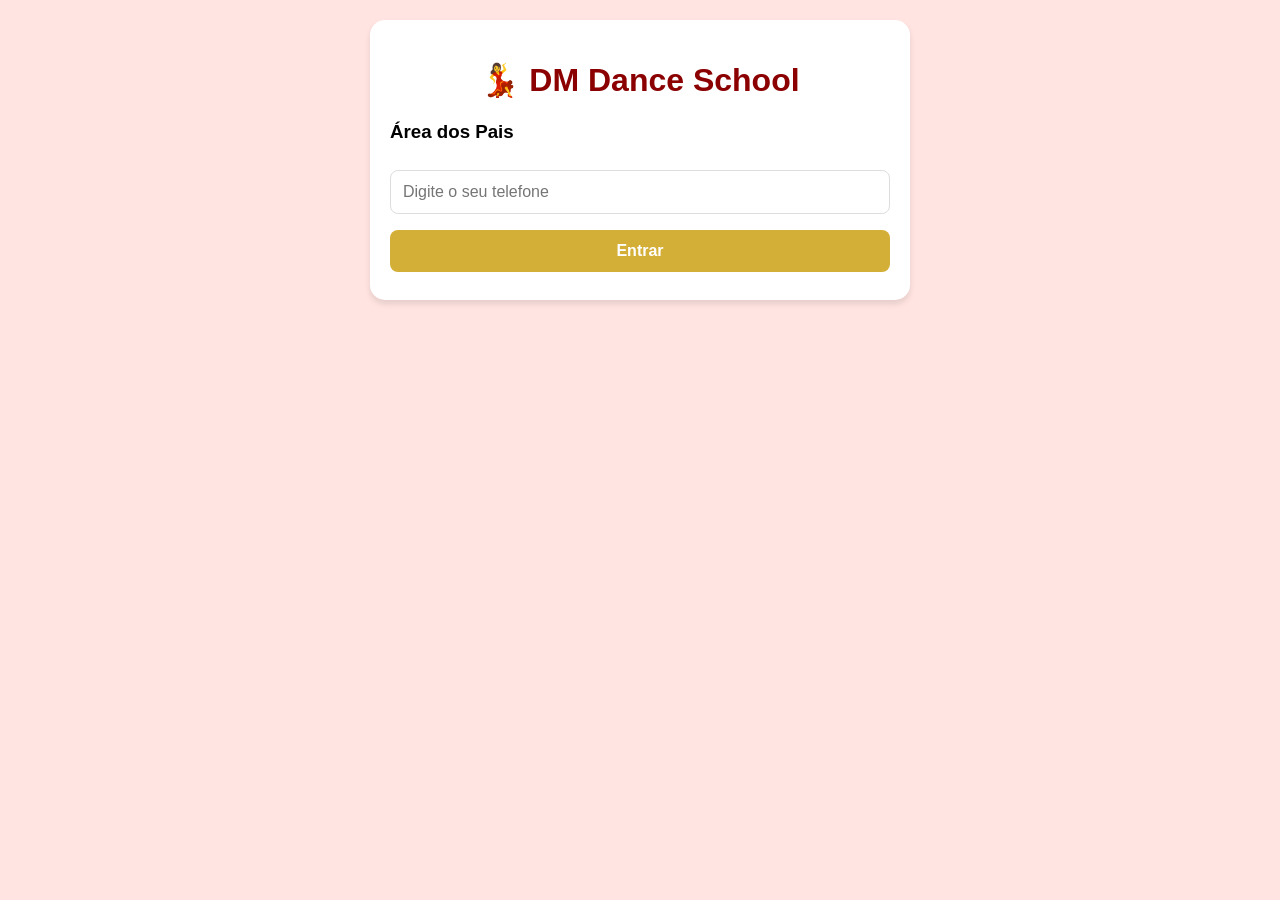
==== app_pais.html @ bc383b74 "Add files via upload" ====
<!DOCTYPE html>
<html>
<head>
    <title>DM Dance School - Pais</title>
    <meta charset="UTF-8">
    <style>
        body { font-family: Arial, sans-serif; background-color: #FFE4E1; margin: 0; padding: 20px; }
        .container { max-width: 500px; margin: 0 auto; background: white; border-radius: 15px; padding: 20px; box-shadow: 0 4px 6px rgba(0,0,0,0.1); }
        h1 { color: #8B0000; text-align: center; }
        input, button { width: 100%; padding: 12px; margin: 8px 0; border-radius: 8px; border: 1px solid #ddd; font-size: 16px; box-sizing: border-box; }
        button { background-color: #D4AF37; color: white; font-weight: bold; cursor: pointer; border: none; }
        .aluno { background: #f9f9f9; margin: 15px 0; padding: 15px; border-radius: 10px; border-left: 4px solid #D4AF37; }
        .pago { color: green; }
        .pendente { color: red; }
        .sucesso { color: green; text-align: center; }
        .erro { color: red; text-align: center; }
    </style>
</head>
<body>
    <div class="container">
        <h1>💃 DM Dance School</h1>
        <h3>Área dos Pais</h3>
        <input type="tel" id="telefone" placeholder="Digite o seu telefone">
        <button onclick="login()">Entrar</button>
        <div id="resultado"></div>
    </div>

    <script>
        // URL do Supabase (substitua pela sua)
        const SUPABASE_URL = "https://saprsfpiacbcmmlzogct.supabase.co";
        const SUPABASE_KEY = "eyJhbGciOiJIUzI1NiIsInR5cCI6IkpXVCJ9.eyJpc3MiOiJzdXBhYmFzZSIsInJlZiI6InNhcHJzZnBpYWNiY21tbHpvZ2N0Iiwicm9sZSI6ImFub24iLCJpYXQiOjE3NzYwMTA1MTksImV4cCI6MjA5MTU4NjUxOX0.iW3b8211QXm4gAF_HEi1Prt4LcIm0GenVS_LXA5gLqs";

        async function login() {
            const telefone = document.getElementById('telefone').value;
            const resultado = document.getElementById('resultado');
            
            if (!telefone) {
                resultado.innerHTML = '<p class="erro">Digite o telefone!</p>';
                return;
            }
            
            resultado.innerHTML = '<p>🔄 A carregar...</p>';
            
            try {
                // Buscar responsável pelo telefone
                const url = `${SUPABASE_URL}/rest/v1/responsaveis?telefone=eq.${telefone}&select=*`;
                const response = await fetch(url, {
                    headers: {
                        'apikey': SUPABASE_KEY,
                        'Authorization': `Bearer ${SUPABASE_KEY}`
                    }
                });
                
                const responsavel = await response.json();
                
                if (!responsavel || responsavel.length === 0) {
                    resultado.innerHTML = '<p class="erro">Telefone não encontrado!</p>';
                    return;
                }
                
                const responsavelId = responsavel[0].id;
                
                // Buscar alunos deste responsável
                const urlAlunos = `${SUPABASE_URL}/rest/v1/alunos?responsavel_id=eq.${responsavelId}&select=*`;
                const responseAlunos = await fetch(urlAlunos, {
                    headers: {
                        'apikey': SUPABASE_KEY,
                        'Authorization': `Bearer ${SUPABASE_KEY}`
                    }
                });
                
                const alunos = await responseAlunos.json();
                
                resultado.innerHTML = `<p class="sucesso">✅ Encontramos ${alunos.length} aluno(s).</p>`;
                
                for (const aluno of alunos) {
                    // Buscar pagamentos deste aluno
                    const urlPag = `${SUPABASE_URL}/rest/v1/pagamentos?aluno_id=eq.${aluno.id}&select=*`;
                    const responsePag = await fetch(urlPag, {
                        headers: {
                            'apikey': SUPABASE_KEY,
                            'Authorization': `Bearer ${SUPABASE_KEY}`
                        }
                    });
                    
                    const pagamentos = await responsePag.json();
                    
                    let pagamentosHtml = '';
                    for (const p of pagamentos) {
                        const status = p.pago ? '✅ Pago' : '❌ Pendente';
                        const classe = p.pago ? 'pago' : 'pendente';
                        pagamentosHtml += `<li class="${classe}">${p.mes.charAt(0).toUpperCase() + p.mes.slice(1)}/${p.ano}: ${status}</li>`;
                    }
                    
                    resultado.innerHTML += `
                        <div class="aluno">
                            <h3>📚 ${aluno.nome}</h3>
                            <p>💃 Modalidades: ${aluno.modalidades ? aluno.modalidades.join(', ') : 'Nenhuma'}</p>
                            <p><strong>📅 Mensalidades:</strong></p>
                            <ul>${pagamentosHtml || '<li>Sem registo</li>'}</ul>
                        </div>
                    `;
                }
                
            } catch (error) {
                resultado.innerHTML = '<p class="erro">Erro ao carregar dados. Tente novamente.</p>';
                console.error(error);
            }
        }
    </script>
</body>
</html>
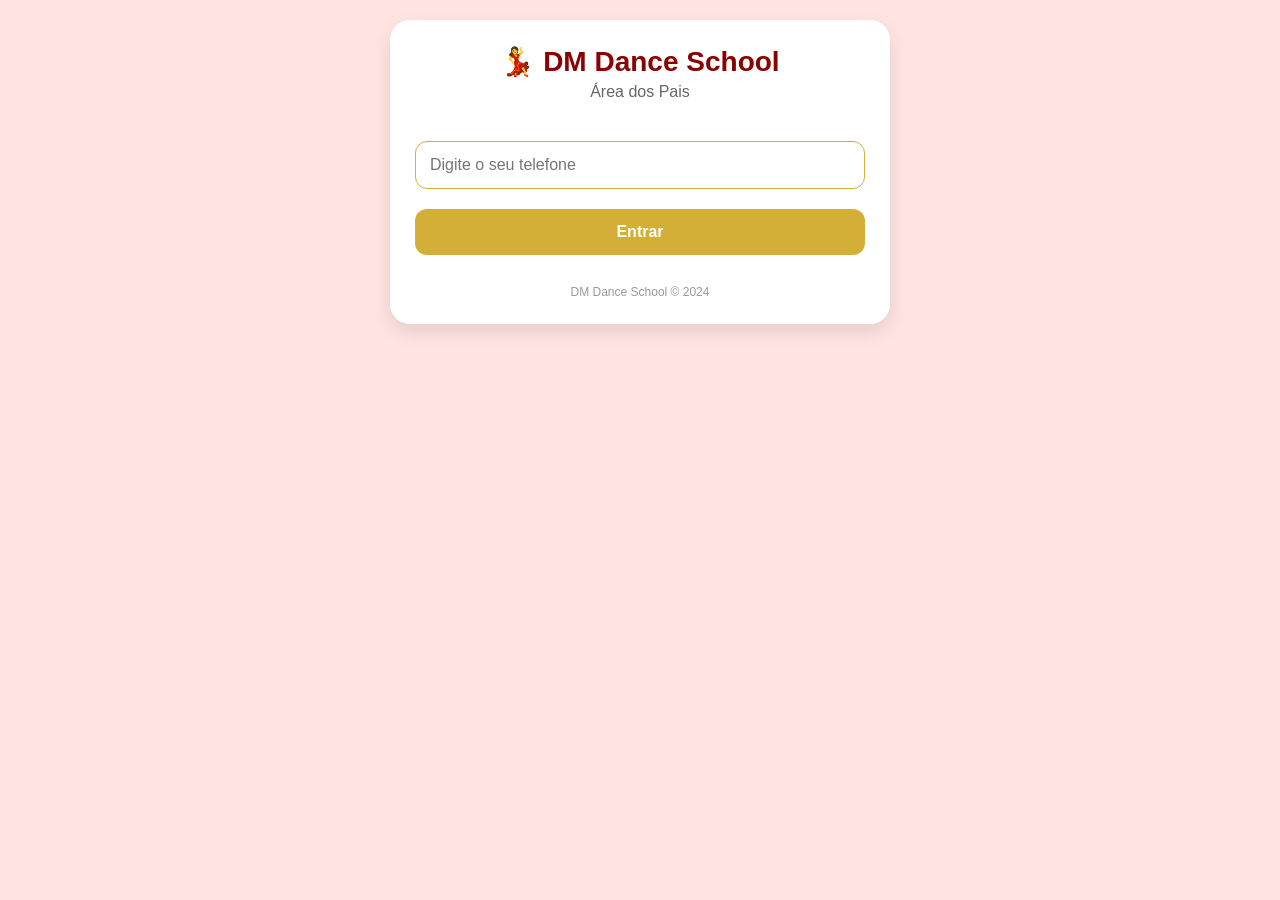
==== commit 4fb134c8: "Add files via upload" ====
--- a/app_pais.html
+++ b/app_pais.html
@@ -1,50 +1,274 @@
 <!DOCTYPE html>
-<html>
+<html lang="pt">
 <head>
+    <meta charset="UTF-8">
+    <meta name="viewport" content="width=device-width, initial-scale=1.0, viewport-fit=cover">
     <title>DM Dance School - Pais</title>
-    <meta charset="UTF-8">
+    
+    <!-- PWA Configuration -->
+    <link rel="manifest" href="manifest.json">
+    <meta name="apple-mobile-web-app-capable" content="yes">
+    <meta name="apple-mobile-web-app-status-bar-style" content="black-translucent">
+    <meta name="apple-mobile-web-app-title" content="DM Dance">
+    <link rel="apple-touch-icon" href="icons/icon-192.png">
+    <meta name="theme-color" content="#8B0000">
+    <meta name="mobile-web-app-capable" content="yes">
+    
     <style>
-        body { font-family: Arial, sans-serif; background-color: #FFE4E1; margin: 0; padding: 20px; }
-        .container { max-width: 500px; margin: 0 auto; background: white; border-radius: 15px; padding: 20px; box-shadow: 0 4px 6px rgba(0,0,0,0.1); }
-        h1 { color: #8B0000; text-align: center; }
-        input, button { width: 100%; padding: 12px; margin: 8px 0; border-radius: 8px; border: 1px solid #ddd; font-size: 16px; box-sizing: border-box; }
-        button { background-color: #D4AF37; color: white; font-weight: bold; cursor: pointer; border: none; }
-        .aluno { background: #f9f9f9; margin: 15px 0; padding: 15px; border-radius: 10px; border-left: 4px solid #D4AF37; }
-        .pago { color: green; }
-        .pendente { color: red; }
-        .sucesso { color: green; text-align: center; }
-        .erro { color: red; text-align: center; }
+        * {
+            margin: 0;
+            padding: 0;
+            box-sizing: border-box;
+        }
+        
+        body {
+            font-family: 'Segoe UI', Tahoma, Geneva, Verdana, sans-serif;
+            background-color: #FFE4E1;
+            margin: 0;
+            padding: 20px;
+            min-height: 100vh;
+        }
+        
+        .container {
+            max-width: 500px;
+            margin: 0 auto;
+            background: white;
+            border-radius: 20px;
+            padding: 25px;
+            box-shadow: 0 8px 20px rgba(0,0,0,0.1);
+        }
+        
+        h1 {
+            color: #8B0000;
+            text-align: center;
+            font-size: 28px;
+            margin-bottom: 5px;
+        }
+        
+        .subtitle {
+            text-align: center;
+            color: #666;
+            font-size: 16px;
+            margin-bottom: 30px;
+        }
+        
+        input {
+            width: 100%;
+            padding: 14px;
+            margin: 10px 0;
+            border-radius: 12px;
+            border: 1.5px solid #D4AF37;
+            font-size: 16px;
+            box-sizing: border-box;
+            background: white;
+        }
+        
+        input:focus {
+            outline: none;
+            border-color: #8B0000;
+        }
+        
+        button {
+            width: 100%;
+            padding: 14px;
+            margin: 10px 0;
+            border-radius: 12px;
+            border: none;
+            background-color: #D4AF37;
+            color: white;
+            font-weight: bold;
+            font-size: 16px;
+            cursor: pointer;
+            transition: all 0.3s ease;
+        }
+        
+        button:hover {
+            background-color: #b8942e;
+            transform: scale(1.02);
+        }
+        
+        button:active {
+            transform: scale(0.98);
+        }
+        
+        .aluno {
+            background: #f9f9f9;
+            margin: 15px 0;
+            padding: 15px;
+            border-radius: 15px;
+            border-left: 4px solid #D4AF37;
+            transition: all 0.3s ease;
+        }
+        
+        .aluno:hover {
+            transform: translateX(5px);
+            box-shadow: 0 4px 12px rgba(0,0,0,0.1);
+        }
+        
+        .aluno h3 {
+            color: #8B0000;
+            margin-bottom: 10px;
+            font-size: 18px;
+        }
+        
+        .pago {
+            color: #2e7d32;
+            font-weight: bold;
+        }
+        
+        .pendente {
+            color: #ed6c02;
+            font-weight: bold;
+        }
+        
+        .atraso {
+            color: #d32f2f;
+            font-weight: bold;
+        }
+        
+        .sucesso {
+            color: #2e7d32;
+            text-align: center;
+            margin: 10px 0;
+            font-weight: bold;
+        }
+        
+        .erro {
+            color: #d32f2f;
+            text-align: center;
+            margin: 10px 0;
+            font-weight: bold;
+        }
+        
+        .loading {
+            text-align: center;
+            color: #666;
+            margin: 20px 0;
+        }
+        
+        .modalidades {
+            color: #666;
+            font-size: 14px;
+            margin: 5px 0;
+        }
+        
+        .pagamentos {
+            margin-top: 10px;
+        }
+        
+        .pagamentos ul {
+            list-style: none;
+            padding-left: 0;
+        }
+        
+        .pagamentos li {
+            padding: 4px 0;
+            font-size: 14px;
+        }
+        
+        hr {
+            margin: 15px 0;
+            border: none;
+            border-top: 1px solid #eee;
+        }
+        
+        .footer {
+            text-align: center;
+            margin-top: 20px;
+            color: #999;
+            font-size: 12px;
+        }
+        
+        @keyframes spin {
+            to { transform: rotate(360deg); }
+        }
+        
+        .spinner {
+            display: inline-block;
+            width: 20px;
+            height: 20px;
+            border: 3px solid #D4AF37;
+            border-top-color: #8B0000;
+            border-radius: 50%;
+            animation: spin 0.8s linear infinite;
+            margin-right: 10px;
+            vertical-align: middle;
+        }
     </style>
 </head>
 <body>
-    <div class="container">
-        <h1>💃 DM Dance School</h1>
-        <h3>Área dos Pais</h3>
-        <input type="tel" id="telefone" placeholder="Digite o seu telefone">
-        <button onclick="login()">Entrar</button>
-        <div id="resultado"></div>
+    <div class="container" id="app">
+        <div id="loginScreen">
+            <h1>💃 DM Dance School</h1>
+            <div class="subtitle">Área dos Pais</div>
+            
+            <input type="tel" id="telefone" placeholder="Digite o seu telefone" autocomplete="off">
+            <button onclick="login()">Entrar</button>
+            <div id="mensagem"></div>
+        </div>
+        
+        <div id="dashboardScreen" style="display: none;">
+            <div id="dashboardContent"></div>
+            <hr>
+            <button onclick="logout()" style="background-color: #999;">Sair</button>
+        </div>
+        
+        <div class="footer">
+            DM Dance School &copy; 2024
+        </div>
     </div>
 
     <script>
-        // URL do Supabase (substitua pela sua)
+        // Configuração do Supabase
         const SUPABASE_URL = "https://saprsfpiacbcmmlzogct.supabase.co";
         const SUPABASE_KEY = "eyJhbGciOiJIUzI1NiIsInR5cCI6IkpXVCJ9.eyJpc3MiOiJzdXBhYmFzZSIsInJlZiI6InNhcHJzZnBpYWNiY21tbHpvZ2N0Iiwicm9sZSI6ImFub24iLCJpYXQiOjE3NzYwMTA1MTksImV4cCI6MjA5MTU4NjUxOX0.iW3b8211QXm4gAF_HEi1Prt4LcIm0GenVS_LXA5gLqs";
-
+        
+        // Mapeamento dos meses
+        const mesesNum = {
+            "setembro": 9, "outubro": 10, "novembro": 11, "dezembro": 12,
+            "janeiro": 1, "fevereiro": 2, "marco": 3, "abril": 4,
+            "maio": 5, "junho": 6, "julho": 7
+        };
+        
+        function obterStatusPagamento(pagamentos) {
+            const hoje = new Date();
+            const mesAtualNum = hoje.getMonth() + 1;
+            const anoAtual = hoje.getFullYear();
+            
+            let anoLetivoInicio = mesAtualNum >= 9 ? anoAtual : anoAtual - 1;
+            
+            for (const [mes, pago] of Object.entries(pagamentos)) {
+                const mesNum = mesesNum[mes.toLowerCase()];
+                if (!mesNum) continue;
+                
+                let anoMes = mesNum >= 9 ? anoLetivoInicio : anoLetivoInicio + 1;
+                let dataMes = new Date(anoMes, mesNum - 1, 1);
+                let hojeObj = new Date();
+                
+                if (!pago) {
+                    if (dataMes < hojeObj) {
+                        return { texto: `❌ Atrasado (${mes.charAt(0).toUpperCase() + mes.slice(1)})`, classe: "atraso" };
+                    } else if (dataMes.getFullYear() === hojeObj.getFullYear() && dataMes.getMonth() === hojeObj.getMonth()) {
+                        return { texto: `⏳ Pendente (${mes.charAt(0).toUpperCase() + mes.slice(1)})`, classe: "pendente" };
+                    }
+                }
+            }
+            return { texto: "✅ Pago", classe: "pago" };
+        }
+        
         async function login() {
-            const telefone = document.getElementById('telefone').value;
-            const resultado = document.getElementById('resultado');
+            const telefone = document.getElementById('telefone').value.trim();
+            const mensagemDiv = document.getElementById('mensagem');
             
             if (!telefone) {
-                resultado.innerHTML = '<p class="erro">Digite o telefone!</p>';
+                mensagemDiv.innerHTML = '<p class="erro">⚠️ Digite o telefone!</p>';
                 return;
             }
             
-            resultado.innerHTML = '<p>🔄 A carregar...</p>';
+            mensagemDiv.innerHTML = '<p class="loading"><span class="spinner"></span> A carregar...</p>';
             
             try {
-                // Buscar responsável pelo telefone
-                const url = `${SUPABASE_URL}/rest/v1/responsaveis?telefone=eq.${telefone}&select=*`;
-                const response = await fetch(url, {
+                const response = await fetch(`${SUPABASE_URL}/rest/v1/responsaveis?telefone=eq.${telefone}&select=*`, {
                     headers: {
                         'apikey': SUPABASE_KEY,
                         'Authorization': `Bearer ${SUPABASE_KEY}`
@@ -54,58 +278,106 @@
                 const responsavel = await response.json();
                 
                 if (!responsavel || responsavel.length === 0) {
-                    resultado.innerHTML = '<p class="erro">Telefone não encontrado!</p>';
+                    mensagemDiv.innerHTML = '<p class="erro">❌ Telefone não encontrado!</p>';
                     return;
                 }
                 
                 const responsavelId = responsavel[0].id;
                 
-                // Buscar alunos deste responsável
-                const urlAlunos = `${SUPABASE_URL}/rest/v1/alunos?responsavel_id=eq.${responsavelId}&select=*`;
-                const responseAlunos = await fetch(urlAlunos, {
+                const alunosResponse = await fetch(`${SUPABASE_URL}/rest/v1/alunos?responsavel_id=eq.${responsavelId}&select=*`, {
                     headers: {
                         'apikey': SUPABASE_KEY,
                         'Authorization': `Bearer ${SUPABASE_KEY}`
                     }
                 });
                 
-                const alunos = await responseAlunos.json();
-                
-                resultado.innerHTML = `<p class="sucesso">✅ Encontramos ${alunos.length} aluno(s).</p>`;
-                
-                for (const aluno of alunos) {
-                    // Buscar pagamentos deste aluno
-                    const urlPag = `${SUPABASE_URL}/rest/v1/pagamentos?aluno_id=eq.${aluno.id}&select=*`;
-                    const responsePag = await fetch(urlPag, {
-                        headers: {
-                            'apikey': SUPABASE_KEY,
-                            'Authorization': `Bearer ${SUPABASE_KEY}`
-                        }
-                    });
-                    
-                    const pagamentos = await responsePag.json();
-                    
-                    let pagamentosHtml = '';
-                    for (const p of pagamentos) {
-                        const status = p.pago ? '✅ Pago' : '❌ Pendente';
-                        const classe = p.pago ? 'pago' : 'pendente';
-                        pagamentosHtml += `<li class="${classe}">${p.mes.charAt(0).toUpperCase() + p.mes.slice(1)}/${p.ano}: ${status}</li>`;
+                const alunos = await alunosResponse.json();
+                
+                mostrarDashboard(alunos);
+                
+            } catch (error) {
+                mensagemDiv.innerHTML = '<p class="erro">❌ Erro ao carregar dados. Tente novamente.</p>';
+                console.error(error);
+            }
+        }
+        
+        async function mostrarDashboard(alunos) {
+            const dashboardContent = document.getElementById('dashboardContent');
+            dashboardContent.innerHTML = '';
+            
+            if (!alunos || alunos.length === 0) {
+                dashboardContent.innerHTML = '<p class="erro">Nenhum aluno encontrado.</p>';
+                document.getElementById('loginScreen').style.display = 'none';
+                document.getElementById('dashboardScreen').style.display = 'block';
+                return;
+            }
+            
+            for (const aluno of alunos) {
+                // Buscar pagamentos
+                const pagResponse = await fetch(`${SUPABASE_URL}/rest/v1/pagamentos?aluno_id=eq.${aluno.id}&select=*`, {
+                    headers: {
+                        'apikey': SUPABASE_KEY,
+                        'Authorization': `Bearer ${SUPABASE_KEY}`
                     }
-                    
-                    resultado.innerHTML += `
-                        <div class="aluno">
-                            <h3>📚 ${aluno.nome}</h3>
-                            <p>💃 Modalidades: ${aluno.modalidades ? aluno.modalidades.join(', ') : 'Nenhuma'}</p>
-                            <p><strong>📅 Mensalidades:</strong></p>
+                });
+                
+                const pagamentosLista = await pagResponse.json();
+                
+                // Converter para objeto {mes: pago}
+                const pagamentos = {};
+                for (const p of pagamentosLista) {
+                    pagamentos[p.mes] = p.pago;
+                }
+                
+                const status = obterStatusPagamento(pagamentos);
+                
+                // Formatar modalidades
+                let modalidadesTexto = 'Sem modalidades';
+                if (aluno.modalidades && Array.isArray(aluno.modalidades) && aluno.modalidades.length > 0) {
+                    modalidadesTexto = aluno.modalidades.join(', ');
+                }
+                
+                // Construir HTML do aluno
+                let pagamentosHtml = '';
+                for (const [mes, pago] of Object.entries(pagamentos)) {
+                    const statusMes = pago ? '✅ Pago' : '❌ Pendente';
+                    const classeMes = pago ? 'pago' : 'pendente';
+                    pagamentosHtml += `<li class="${classeMes}">${mes.charAt(0).toUpperCase() + mes.slice(1)}: ${statusMes}</li>`;
+                }
+                
+                const alunoHtml = `
+                    <div class="aluno">
+                        <h3>📚 ${aluno.nome}</h3>
+                        <div class="modalidades">💃 ${modalidadesTexto}</div>
+                        <div class="pagamentos">
+                            <strong>📅 Mensalidades:</strong>
                             <ul>${pagamentosHtml || '<li>Sem registo</li>'}</ul>
                         </div>
-                    `;
-                }
-                
-            } catch (error) {
-                resultado.innerHTML = '<p class="erro">Erro ao carregar dados. Tente novamente.</p>';
-                console.error(error);
-            }
+                        <hr>
+                        <div class="${status.classe}">${status.texto}</div>
+                    </div>
+                `;
+                
+                dashboardContent.innerHTML += alunoHtml;
+            }
+            
+            document.getElementById('loginScreen').style.display = 'none';
+            document.getElementById('dashboardScreen').style.display = 'block';
+        }
+        
+        function logout() {
+            document.getElementById('telefone').value = '';
+            document.getElementById('mensagem').innerHTML = '';
+            document.getElementById('dashboardContent').innerHTML = '';
+            document.getElementById('loginScreen').style.display = 'block';
+            document.getElementById('dashboardScreen').style.display = 'none';
+        }
+        
+        // Registar Service Worker para PWA
+        if ('serviceWorker' in navigator) {
+            navigator.serviceWorker.register('/dm-dance-app/service-worker.js')
+                .then(() => console.log('✅ Service Worker registado'))
+                .catch(err => console.log('❌ Service Worker erro:', err));
         }
     </script>
 </body>
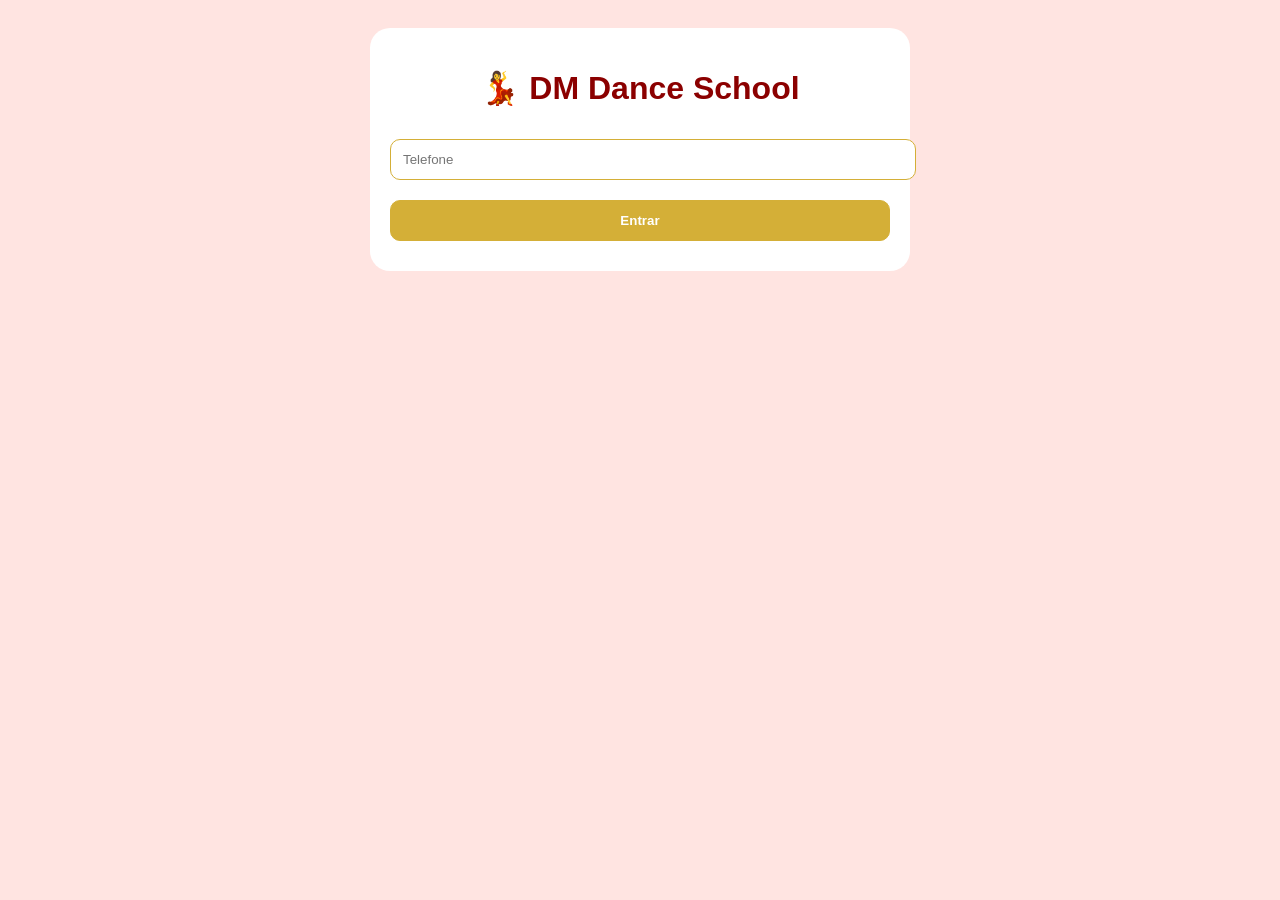
==== commit 6d5427b1: "Add files via upload" ====
--- a/app_pais.html
+++ b/app_pais.html
@@ -2,382 +2,86 @@
 <html lang="pt">
 <head>
     <meta charset="UTF-8">
-    <meta name="viewport" content="width=device-width, initial-scale=1.0, viewport-fit=cover">
+    <meta name="viewport" content="width=device-width, initial-scale=1.0">
     <title>DM Dance School - Pais</title>
-    
-    <!-- PWA Configuration -->
-    <link rel="manifest" href="manifest.json">
-    <meta name="apple-mobile-web-app-capable" content="yes">
-    <meta name="apple-mobile-web-app-status-bar-style" content="black-translucent">
-    <meta name="apple-mobile-web-app-title" content="DM Dance">
-    <link rel="apple-touch-icon" href="icons/icon-192.png">
-    <meta name="theme-color" content="#8B0000">
-    <meta name="mobile-web-app-capable" content="yes">
-    
     <style>
-        * {
-            margin: 0;
-            padding: 0;
-            box-sizing: border-box;
-        }
-        
-        body {
-            font-family: 'Segoe UI', Tahoma, Geneva, Verdana, sans-serif;
-            background-color: #FFE4E1;
-            margin: 0;
-            padding: 20px;
-            min-height: 100vh;
-        }
-        
-        .container {
-            max-width: 500px;
-            margin: 0 auto;
-            background: white;
-            border-radius: 20px;
-            padding: 25px;
-            box-shadow: 0 8px 20px rgba(0,0,0,0.1);
-        }
-        
-        h1 {
-            color: #8B0000;
-            text-align: center;
-            font-size: 28px;
-            margin-bottom: 5px;
-        }
-        
-        .subtitle {
-            text-align: center;
-            color: #666;
-            font-size: 16px;
-            margin-bottom: 30px;
-        }
-        
-        input {
-            width: 100%;
-            padding: 14px;
-            margin: 10px 0;
-            border-radius: 12px;
-            border: 1.5px solid #D4AF37;
-            font-size: 16px;
-            box-sizing: border-box;
-            background: white;
-        }
-        
-        input:focus {
-            outline: none;
-            border-color: #8B0000;
-        }
-        
-        button {
-            width: 100%;
-            padding: 14px;
-            margin: 10px 0;
-            border-radius: 12px;
-            border: none;
-            background-color: #D4AF37;
-            color: white;
-            font-weight: bold;
-            font-size: 16px;
-            cursor: pointer;
-            transition: all 0.3s ease;
-        }
-        
-        button:hover {
-            background-color: #b8942e;
-            transform: scale(1.02);
-        }
-        
-        button:active {
-            transform: scale(0.98);
-        }
-        
-        .aluno {
-            background: #f9f9f9;
-            margin: 15px 0;
-            padding: 15px;
-            border-radius: 15px;
-            border-left: 4px solid #D4AF37;
-            transition: all 0.3s ease;
-        }
-        
-        .aluno:hover {
-            transform: translateX(5px);
-            box-shadow: 0 4px 12px rgba(0,0,0,0.1);
-        }
-        
-        .aluno h3 {
-            color: #8B0000;
-            margin-bottom: 10px;
-            font-size: 18px;
-        }
-        
-        .pago {
-            color: #2e7d32;
-            font-weight: bold;
-        }
-        
-        .pendente {
-            color: #ed6c02;
-            font-weight: bold;
-        }
-        
-        .atraso {
-            color: #d32f2f;
-            font-weight: bold;
-        }
-        
-        .sucesso {
-            color: #2e7d32;
-            text-align: center;
-            margin: 10px 0;
-            font-weight: bold;
-        }
-        
-        .erro {
-            color: #d32f2f;
-            text-align: center;
-            margin: 10px 0;
-            font-weight: bold;
-        }
-        
-        .loading {
-            text-align: center;
-            color: #666;
-            margin: 20px 0;
-        }
-        
-        .modalidades {
-            color: #666;
-            font-size: 14px;
-            margin: 5px 0;
-        }
-        
-        .pagamentos {
-            margin-top: 10px;
-        }
-        
-        .pagamentos ul {
-            list-style: none;
-            padding-left: 0;
-        }
-        
-        .pagamentos li {
-            padding: 4px 0;
-            font-size: 14px;
-        }
-        
-        hr {
-            margin: 15px 0;
-            border: none;
-            border-top: 1px solid #eee;
-        }
-        
-        .footer {
-            text-align: center;
-            margin-top: 20px;
-            color: #999;
-            font-size: 12px;
-        }
-        
-        @keyframes spin {
-            to { transform: rotate(360deg); }
-        }
-        
-        .spinner {
-            display: inline-block;
-            width: 20px;
-            height: 20px;
-            border: 3px solid #D4AF37;
-            border-top-color: #8B0000;
-            border-radius: 50%;
-            animation: spin 0.8s linear infinite;
-            margin-right: 10px;
-            vertical-align: middle;
-        }
+        body { font-family: Arial; background: #FFE4E1; padding: 20px; }
+        .container { max-width: 500px; margin: auto; background: white; border-radius: 20px; padding: 20px; }
+        h1 { color: #8B0000; text-align: center; }
+        input, button { width: 100%; padding: 12px; margin: 10px 0; border-radius: 10px; border: 1px solid #D4AF37; }
+        button { background: #D4AF37; color: white; font-weight: bold; cursor: pointer; }
+        .aluno { background: #f9f9f9; margin: 15px 0; padding: 15px; border-radius: 15px; display: flex; gap: 15px; align-items: center; }
+        .foto { width: 60px; height: 60px; border-radius: 30px; object-fit: cover; background: #DDD; }
+        .nome { color: #8B0000; font-weight: bold; }
+        .pago { color: green; }
+        .pendente { color: orange; }
+        .atraso { color: red; }
+        .erro { color: red; text-align: center; }
     </style>
 </head>
 <body>
-    <div class="container" id="app">
-        <div id="loginScreen">
-            <h1>💃 DM Dance School</h1>
-            <div class="subtitle">Área dos Pais</div>
-            
-            <input type="tel" id="telefone" placeholder="Digite o seu telefone" autocomplete="off">
+    <div class="container">
+        <h1>💃 DM Dance School</h1>
+        <div id="login">
+            <input type="tel" id="telefone" placeholder="Telefone">
             <button onclick="login()">Entrar</button>
-            <div id="mensagem"></div>
+            <div id="msg"></div>
         </div>
-        
-        <div id="dashboardScreen" style="display: none;">
-            <div id="dashboardContent"></div>
-            <hr>
-            <button onclick="logout()" style="background-color: #999;">Sair</button>
-        </div>
-        
-        <div class="footer">
-            DM Dance School &copy; 2024
+        <div id="dashboard" style="display:none;">
+            <div id="conteudo"></div>
+            <button onclick="logout()">Sair</button>
         </div>
     </div>
 
     <script>
-        // Configuração do Supabase
-        const SUPABASE_URL = "https://saprsfpiacbcmmlzogct.supabase.co";
-        const SUPABASE_KEY = "eyJhbGciOiJIUzI1NiIsInR5cCI6IkpXVCJ9.eyJpc3MiOiJzdXBhYmFzZSIsInJlZiI6InNhcHJzZnBpYWNiY21tbHpvZ2N0Iiwicm9sZSI6ImFub24iLCJpYXQiOjE3NzYwMTA1MTksImV4cCI6MjA5MTU4NjUxOX0.iW3b8211QXm4gAF_HEi1Prt4LcIm0GenVS_LXA5gLqs";
-        
-        // Mapeamento dos meses
-        const mesesNum = {
-            "setembro": 9, "outubro": 10, "novembro": 11, "dezembro": 12,
-            "janeiro": 1, "fevereiro": 2, "marco": 3, "abril": 4,
-            "maio": 5, "junho": 6, "julho": 7
-        };
-        
-        function obterStatusPagamento(pagamentos) {
-            const hoje = new Date();
-            const mesAtualNum = hoje.getMonth() + 1;
-            const anoAtual = hoje.getFullYear();
+        async function login() {
+            const tel = document.getElementById('telefone').value;
+            if (!tel) { document.getElementById('msg').innerHTML = '<p class="erro">Digite o telefone</p>'; return; }
+            document.getElementById('msg').innerHTML = '<p>A carregar...</p>';
             
-            let anoLetivoInicio = mesAtualNum >= 9 ? anoAtual : anoAtual - 1;
-            
-            for (const [mes, pago] of Object.entries(pagamentos)) {
-                const mesNum = mesesNum[mes.toLowerCase()];
-                if (!mesNum) continue;
-                
-                let anoMes = mesNum >= 9 ? anoLetivoInicio : anoLetivoInicio + 1;
-                let dataMes = new Date(anoMes, mesNum - 1, 1);
-                let hojeObj = new Date();
-                
-                if (!pago) {
-                    if (dataMes < hojeObj) {
-                        return { texto: `❌ Atrasado (${mes.charAt(0).toUpperCase() + mes.slice(1)})`, classe: "atraso" };
-                    } else if (dataMes.getFullYear() === hojeObj.getFullYear() && dataMes.getMonth() === hojeObj.getMonth()) {
-                        return { texto: `⏳ Pendente (${mes.charAt(0).toUpperCase() + mes.slice(1)})`, classe: "pendente" };
-                    }
-                }
-            }
-            return { texto: "✅ Pago", classe: "pago" };
+            try {
+                const res = await fetch('dados_app.json');
+                const dados = await res.json();
+                if (dados[tel]) { mostrar(dados[tel]); } 
+                else { document.getElementById('msg').innerHTML = '<p class="erro">Telefone não encontrado</p>'; }
+            } catch(e) { document.getElementById('msg').innerHTML = '<p class="erro">Erro</p>'; }
         }
         
-        async function login() {
-            const telefone = document.getElementById('telefone').value.trim();
-            const mensagemDiv = document.getElementById('mensagem');
+        function mostrar(filhos) {
+            document.getElementById('login').style.display = 'none';
+            document.getElementById('dashboard').style.display = 'block';
+            const div = document.getElementById('conteudo');
+            div.innerHTML = '';
             
-            if (!telefone) {
-                mensagemDiv.innerHTML = '<p class="erro">⚠️ Digite o telefone!</p>';
-                return;
-            }
-            
-            mensagemDiv.innerHTML = '<p class="loading"><span class="spinner"></span> A carregar...</p>';
-            
-            try {
-                const response = await fetch(`${SUPABASE_URL}/rest/v1/responsaveis?telefone=eq.${telefone}&select=*`, {
-                    headers: {
-                        'apikey': SUPABASE_KEY,
-                        'Authorization': `Bearer ${SUPABASE_KEY}`
-                    }
-                });
-                
-                const responsavel = await response.json();
-                
-                if (!responsavel || responsavel.length === 0) {
-                    mensagemDiv.innerHTML = '<p class="erro">❌ Telefone não encontrado!</p>';
-                    return;
-                }
-                
-                const responsavelId = responsavel[0].id;
-                
-                const alunosResponse = await fetch(`${SUPABASE_URL}/rest/v1/alunos?responsavel_id=eq.${responsavelId}&select=*`, {
-                    headers: {
-                        'apikey': SUPABASE_KEY,
-                        'Authorization': `Bearer ${SUPABASE_KEY}`
-                    }
-                });
-                
-                const alunos = await alunosResponse.json();
-                
-                mostrarDashboard(alunos);
-                
-            } catch (error) {
-                mensagemDiv.innerHTML = '<p class="erro">❌ Erro ao carregar dados. Tente novamente.</p>';
-                console.error(error);
+            for (const f of filhos) {
+                const status = obterStatus(f.pagamentos);
+                div.innerHTML += `
+                    <div class="aluno">
+                        <img class="foto" src="${f.foto || ''}" onerror="this.src='data:image/svg+xml,%3Csvg xmlns=%22http://www.w3.org/2000/svg%22 viewBox=%220 0 24 24%22 fill=%22%23D4AF37%22%3E%3Cpath d=%22M12 12c2.21 0 4-1.79 4-4s-1.79-4-4-4-4 1.79-4 4 1.79 4 4 4zm0 2c-2.67 0-8 1.34-8 4v2h16v-2c0-2.66-5.33-4-8-4z%22/%3E%3C/svg%3E'">
+                        <div>
+                            <div class="nome">${f.nome}</div>
+                            <div>💃 ${(f.modalidades || []).join(', ') || 'Sem modalidades'}</div>
+                            <div class="${status.classe}">${status.texto}</div>
+                        </div>
+                    </div>
+                `;
             }
         }
         
-        async function mostrarDashboard(alunos) {
-            const dashboardContent = document.getElementById('dashboardContent');
-            dashboardContent.innerHTML = '';
-            
-            if (!alunos || alunos.length === 0) {
-                dashboardContent.innerHTML = '<p class="erro">Nenhum aluno encontrado.</p>';
-                document.getElementById('loginScreen').style.display = 'none';
-                document.getElementById('dashboardScreen').style.display = 'block';
-                return;
+        function obterStatus(pag) {
+            const hoje = new Date();
+            const meses = ['setembro','outubro','novembro','dezembro','janeiro','fevereiro','marco','abril','maio','junho','julho'];
+            for (const m of meses) {
+                if (pag[m] === false) return { texto: `❌ Pendente (${m})`, classe: 'pendente' };
             }
-            
-            for (const aluno of alunos) {
-                // Buscar pagamentos
-                const pagResponse = await fetch(`${SUPABASE_URL}/rest/v1/pagamentos?aluno_id=eq.${aluno.id}&select=*`, {
-                    headers: {
-                        'apikey': SUPABASE_KEY,
-                        'Authorization': `Bearer ${SUPABASE_KEY}`
-                    }
-                });
-                
-                const pagamentosLista = await pagResponse.json();
-                
-                // Converter para objeto {mes: pago}
-                const pagamentos = {};
-                for (const p of pagamentosLista) {
-                    pagamentos[p.mes] = p.pago;
-                }
-                
-                const status = obterStatusPagamento(pagamentos);
-                
-                // Formatar modalidades
-                let modalidadesTexto = 'Sem modalidades';
-                if (aluno.modalidades && Array.isArray(aluno.modalidades) && aluno.modalidades.length > 0) {
-                    modalidadesTexto = aluno.modalidades.join(', ');
-                }
-                
-                // Construir HTML do aluno
-                let pagamentosHtml = '';
-                for (const [mes, pago] of Object.entries(pagamentos)) {
-                    const statusMes = pago ? '✅ Pago' : '❌ Pendente';
-                    const classeMes = pago ? 'pago' : 'pendente';
-                    pagamentosHtml += `<li class="${classeMes}">${mes.charAt(0).toUpperCase() + mes.slice(1)}: ${statusMes}</li>`;
-                }
-                
-                const alunoHtml = `
-                    <div class="aluno">
-                        <h3>📚 ${aluno.nome}</h3>
-                        <div class="modalidades">💃 ${modalidadesTexto}</div>
-                        <div class="pagamentos">
-                            <strong>📅 Mensalidades:</strong>
-                            <ul>${pagamentosHtml || '<li>Sem registo</li>'}</ul>
-                        </div>
-                        <hr>
-                        <div class="${status.classe}">${status.texto}</div>
-                    </div>
-                `;
-                
-                dashboardContent.innerHTML += alunoHtml;
-            }
-            
-            document.getElementById('loginScreen').style.display = 'none';
-            document.getElementById('dashboardScreen').style.display = 'block';
+            return { texto: '✅ Pago', classe: 'pago' };
         }
         
         function logout() {
+            document.getElementById('login').style.display = 'block';
+            document.getElementById('dashboard').style.display = 'none';
             document.getElementById('telefone').value = '';
-            document.getElementById('mensagem').innerHTML = '';
-            document.getElementById('dashboardContent').innerHTML = '';
-            document.getElementById('loginScreen').style.display = 'block';
-            document.getElementById('dashboardScreen').style.display = 'none';
-        }
-        
-        // Registar Service Worker para PWA
-        if ('serviceWorker' in navigator) {
-            navigator.serviceWorker.register('/dm-dance-app/service-worker.js')
-                .then(() => console.log('✅ Service Worker registado'))
-                .catch(err => console.log('❌ Service Worker erro:', err));
+            document.getElementById('msg').innerHTML = '';
         }
     </script>
 </body>
